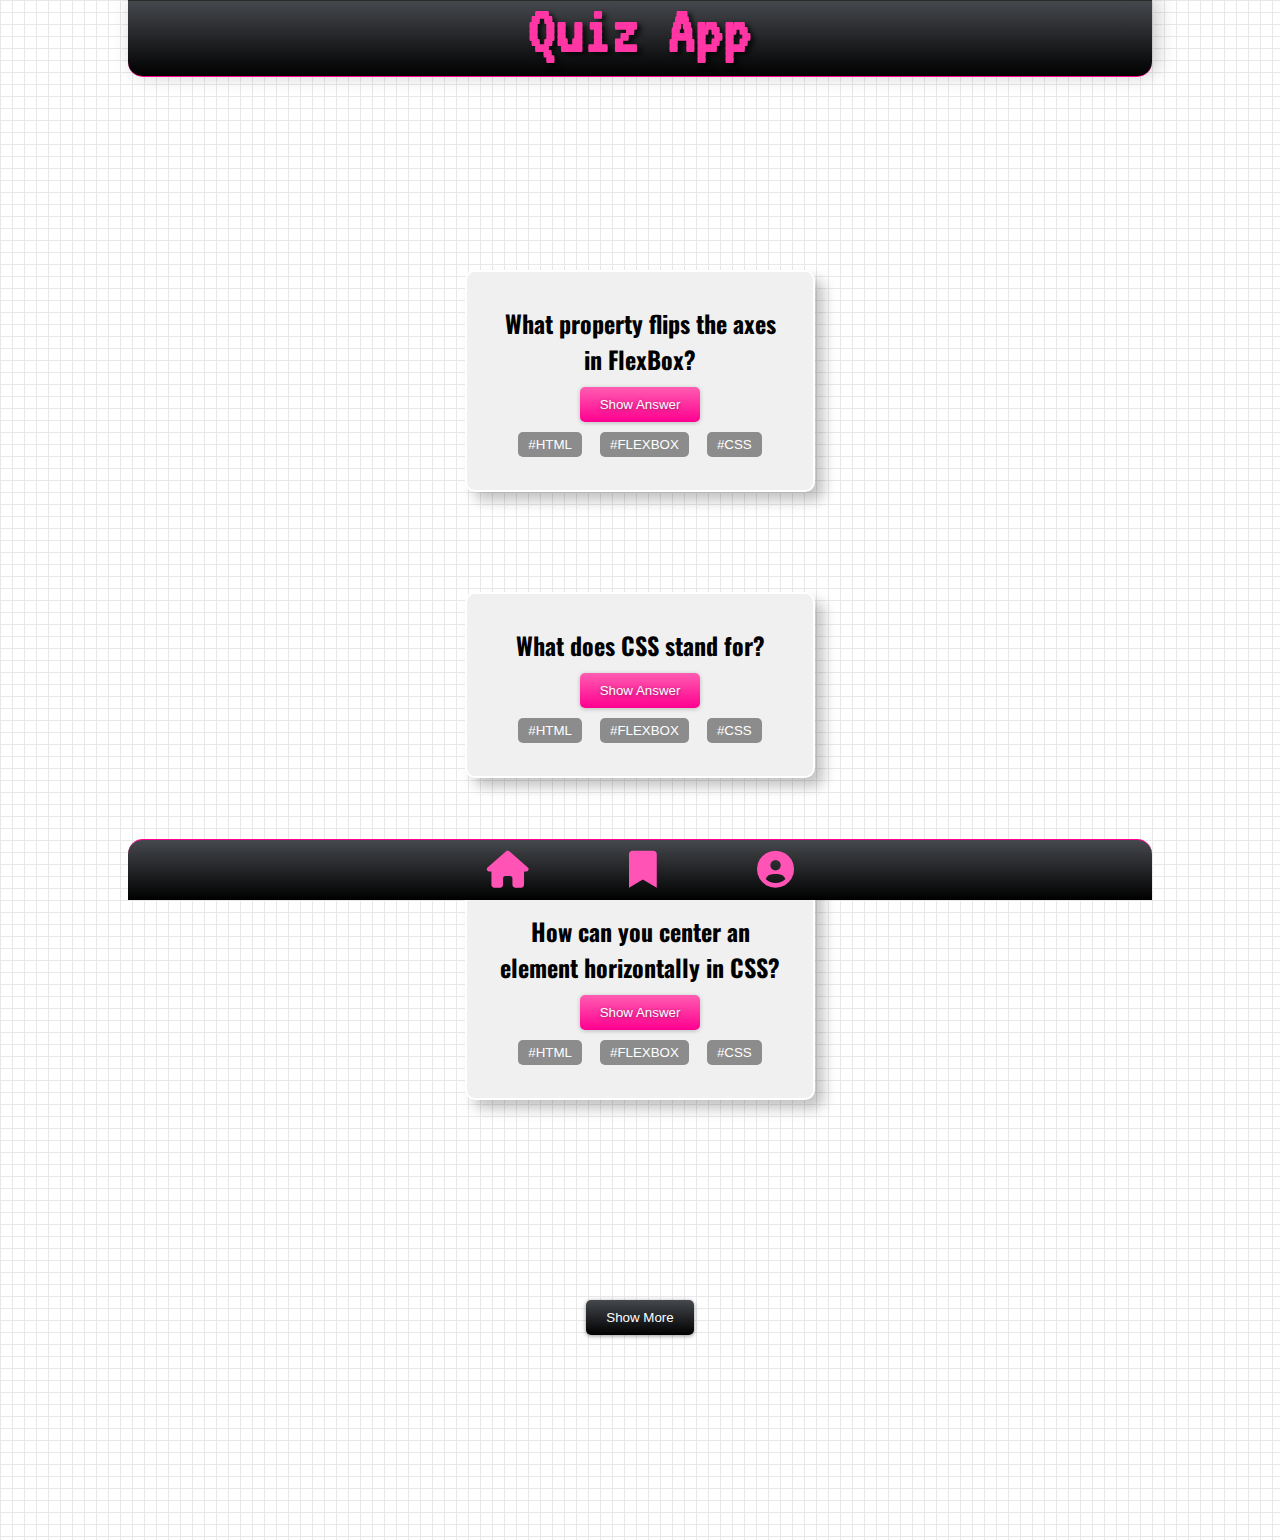
==== bookmarks.html @ eb5943c3 "profile page" ====
<!DOCTYPE html>
<html lang="en">
  <head>
    <meta charset="UTF-8" />
    <meta name="viewport" content="width=device-width, initial-scale=1.0" />
    <link rel="stylesheet" href="style.css" />
    <link rel="preconnect" href="https://fonts.googleapis.com" />
    <link rel="preconnect" href="https://fonts.gstatic.com" crossorigin />
    <link
      href="https://fonts.googleapis.com/css2?family=VT323&display=swap"
      rel="stylesheet"
    />
    <link rel="preconnect" href="https://fonts.googleapis.com">
<link rel="preconnect" href="https://fonts.gstatic.com" crossorigin>
<link href="https://fonts.googleapis.com/css2?family=Oswald:wght@300&family=VT323&display=swap" rel="stylesheet">


<link rel="stylesheet" href="https://cdnjs.cloudflare.com/ajax/libs/font-awesome/6.0.0-beta3/css/all.min.css">

    <title>Quiz App</title>
  </head>
  <body>
    <header>
        <h1>Quiz App</h1>
    </header>

    <main>
        <article class="card">
            <h2>What property flips the axes in FlexBox?</h2>
            <button class="btn-answer">Show Answer</button>
            <div class="category-btns">
                <button class="category-btn">#HTML</button>
                <button class="category-btn">#FLEXBOX</button>
                <button class="category-btn">#CSS</button>
            </div>
        </article>

        <article class="card">
            <h2>What does CSS stand for?</h2>
            <button class="btn-answer">Show Answer</button>
            <div class="category-btns">
                <button class="category-btn">#HTML</button>
                <button class="category-btn">#FLEXBOX</button>
                <button class="category-btn">#CSS</button>
            </div>
        </article>

        <article class="card">
    
            <h2>How can you center an element horizontally in CSS?</h2>
            <button class="btn-answer">Show Answer</button>
            <div class="category-btns">
                <button class="category-btn">#HTML</button>
                <button class="category-btn">#FLEXBOX</button>
                <button class="category-btn">#CSS</button>
            </div>
        </article>
    </main>

    <section class="show-more">
        <button class="btn-show">Show More</button>
    </section>

    <footer>
        <div class="icon">
            <a href="/" class=""><i class="fa-solid fa-house"></i></a>
        </div>
        <div class="icon">
            <a href="/bookmarks.html" class=""><i class="fa-solid fa-bookmark"></i></a>
        </div>
        <div class="icon">
            <a href="/profile.html" class=""> <i class="fa-solid fa-circle-user"></i> </a>
        </div>
    </footer>
  </body>
</html>
---- style.css ----
* {
    box-sizing: border-box;
    margin: 0;
    padding: 0;
}

body {
    background-color: #ffffff;
    background-image: linear-gradient(#e8e8e8 0.6000000000000001px, transparent 0.6000000000000001px), linear-gradient(to right, #e8e8e8 0.6000000000000001px, #ffffff 0.6000000000000001px);
    background-size: 12px 12px;
    display: flex;
    flex-direction: column;
    min-height: 100vh;
    justify-content: space-between;
    overflow-x: hidden;
}

h1 {
    text-align: center;
    font-family: 'VT323', monospace;
}

h2 {
    font-family: 'Oswald', sans-serif;
}

.profile_h2{
    font-family: 'VT323', monospace;
    font-size: 55px;
    text-align: center;
    color: #ff36a4;
    text-shadow:  2px 2px 0 #000;
}

.bookmark {
    position: absolute;
    top: -10px;
    right: -10px;
    background-color: #f00;
    color: #fff;
    padding: 5px 10px;
    border-radius: 50%;
    cursor: pointer;
}

header {
    width: 80vw;
    height: 77px;
    position: fixed;
    color: #ff36a4;
    padding: 2px 0 20px 0;
    text-shadow: 4px 3px 5px #000000b5;
    font-size: 35px;
    text-align: center;
    display: flex;
    align-items: center;
    justify-content: center;
    margin: 0 auto;
    border-bottom-left-radius: 15px;
    border-bottom-right-radius: 15px;
    box-shadow: 5px -2px 19px #00000039;
    left: 50%;
    transform: translateX(-50%);
    background: linear-gradient(to bottom,  #45484d 0%,#000000 100%);
    border-bottom: 1px solid #ff0090;
    border-top: 1px solid #2b2b2b;
}



main {
    display: flex;
    flex-direction:column;
    align-items: center;
    justify-content: center;
    height: 100vh;
    margin-top: 235px;
}

#main_profile {
  
    height: 70vh;
   
}

.card {
    background: url("https://rene-huber.site/bookmark_filled.png") top right  no-repeat;
    background-size: 30px;
    display: flex;
    flex-direction: column; 
    justify-content: space-between; 
    align-items: center; 
    width: 350px;
    height: 921px!important;
    text-align: center;
    background-color: #f0f0f0;
    padding: 33px;
    border-radius: 10px;
    box-shadow: 9px 9px 13px rgb(0 0 0 / 23%);
    margin: 50px;
    border: 2px solid #FFF;
}


.buttons {
    display: flex;
    justify-content:center;
    gap: 3%;
    width: 100%;
    margin: 21px 0;
}


.show-more {
    font-size: 20px;
text-align: center;
    height: 80px;
    width: 200px;
    margin: 155px auto 170px auto;
}

.btn-show {
    background: linear-gradient(to bottom,  #45484d 0%,#000000 100%);
    color: #fff;
    border: none;
    padding: 10px 20px;
    border-radius: 5px;
    cursor: pointer;
    margin: 10px;
    box-shadow: 0px 1px 4px rgba(0,0,0,0.43);
}

.btn-answer {
    background: linear-gradient(to bottom,  #ff5db1 0%,#ff0090 100%);
    color: #fff;
    border: none;
    padding: 10px 20px;
    border-radius: 5px;
    cursor: pointer;
    margin: 10px;
    box-shadow: 0px 1px 4px rgba(0,0,0,0.23);
    text-shadow: 0px 1px 4px rgba(0,0,0,0.43);
}

.btn-answer:hover {
    background: linear-gradient(to bottom,  #ff0090 0%,#ff2da0 100%);
    box-shadow: 0px 1px 7px rgba(0,0,0,0.43);
}

.category-btns {
    display: flex;
    justify-content: space-around;
}

.category-btn {
    background-color: #8c8c8c;
    color: #fff;
    border: none;
    padding: 5px 10px;
    border-radius: 5px;
    cursor: pointer;
    margin: 0 9px;
}

footer {
    display: flex;
    justify-content: center;
    align-items: center;
    width: 80vw;
    height: 61px;
    color: #fff;
    padding: 10px;
    position: fixed;
    bottom: 0;
    left: 50%;
    transform: translateX(-50%);
    background: linear-gradient(to bottom,  #45484d 0%,#000000 100%);
    border-top-left-radius: 15px;
    border-top-right-radius: 15px;
    border-top: 1px solid #ff0090;
}

.icon {
    display: flex;
    align-items: center;
    margin: 0 50px;
}

.icon a {
    font-size: 37px;
    color: #ff53b6;
}

.icon:hover {
    transform: scale(1.2);
    transition: 0.3s;
}


.profile img {
    width: 250px;
    height: auto;
    margin: 0 50px;
    border-radius: 55px;
}
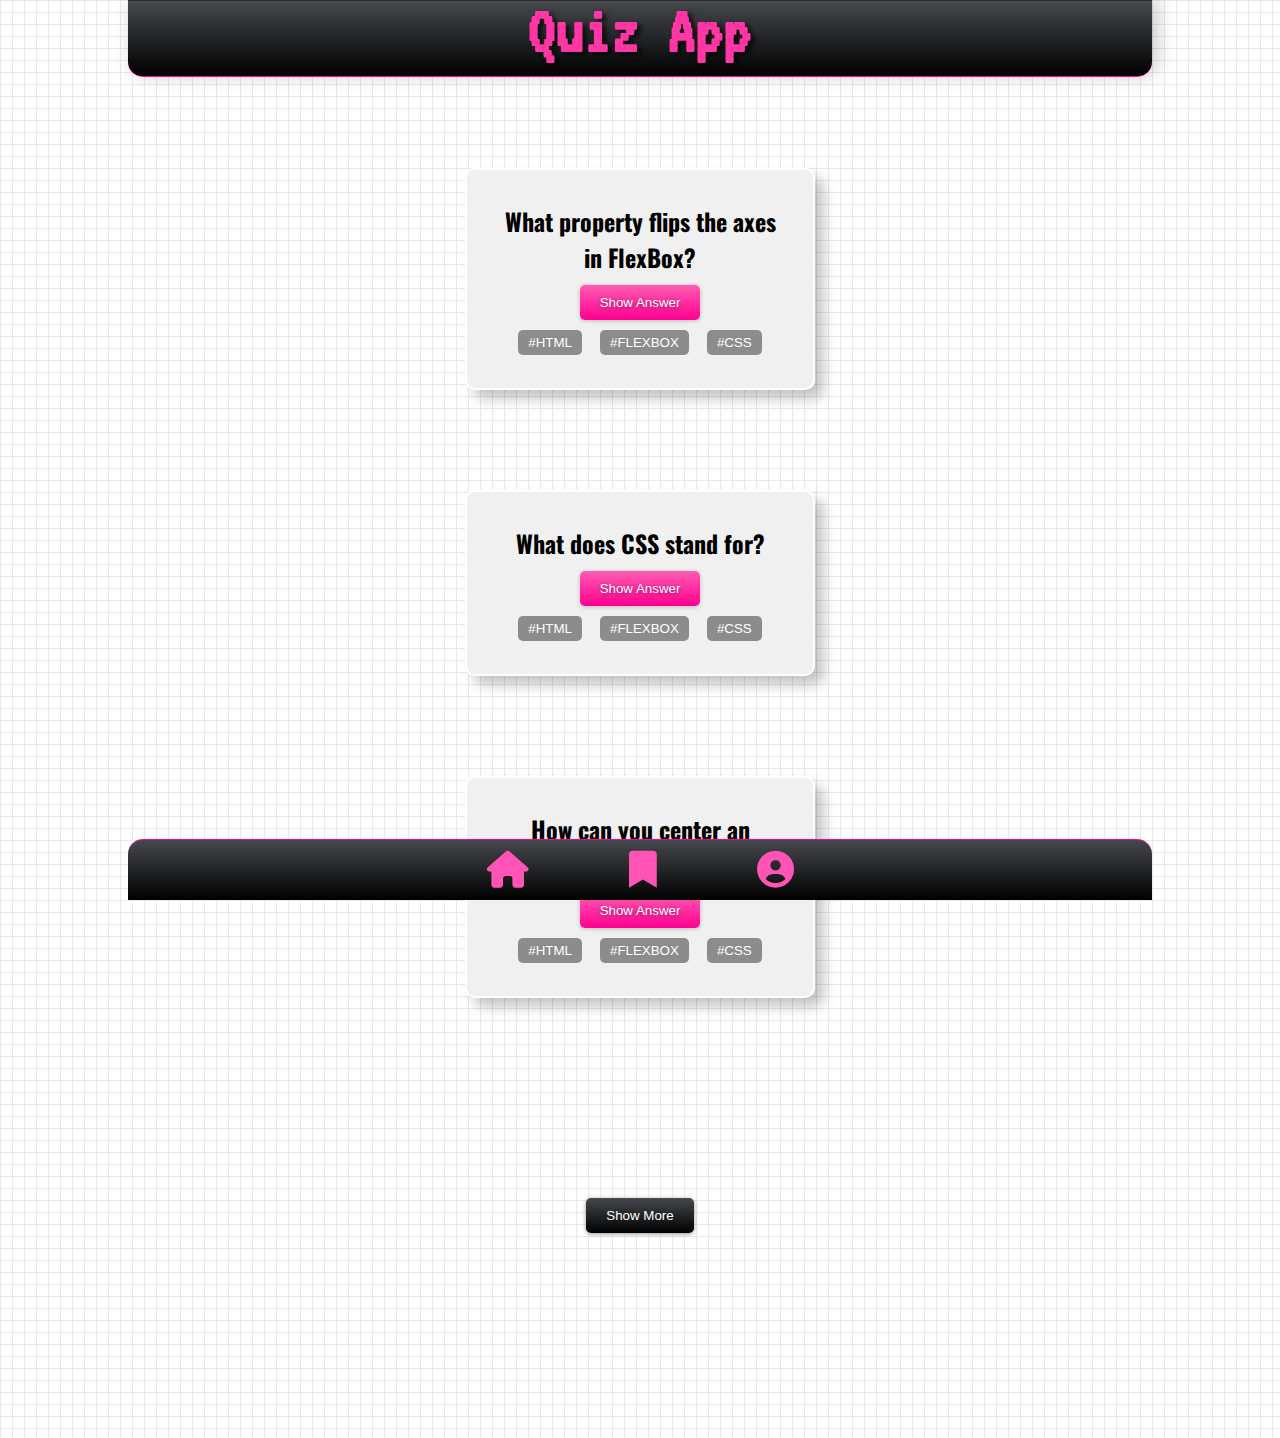
==== commit 9173ec97: "primero" ====
--- a/bookmarks.html
+++ b/bookmarks.html
@@ -25,7 +25,7 @@
     </header>
 
     <main>
-        <article class="card">
+        <section class="card card_bk_book">
             <h2>What property flips the axes in FlexBox?</h2>
             <button class="btn-answer">Show Answer</button>
             <div class="category-btns">
@@ -33,9 +33,9 @@
                 <button class="category-btn">#FLEXBOX</button>
                 <button class="category-btn">#CSS</button>
             </div>
-        </article>
+        </section>
 
-        <article class="card">
+        <section class="card card_bk_book">
             <h2>What does CSS stand for?</h2>
             <button class="btn-answer">Show Answer</button>
             <div class="category-btns">
@@ -43,9 +43,9 @@
                 <button class="category-btn">#FLEXBOX</button>
                 <button class="category-btn">#CSS</button>
             </div>
-        </article>
+        </section>
 
-        <article class="card">
+        <section class="card card_bk_book">
     
             <h2>How can you center an element horizontally in CSS?</h2>
             <button class="btn-answer">Show Answer</button>
@@ -54,7 +54,7 @@
                 <button class="category-btn">#FLEXBOX</button>
                 <button class="category-btn">#CSS</button>
             </div>
-        </article>
+        </section>
     </main>
 
     <section class="show-more">
--- a/style.css
+++ b/style.css
@@ -44,6 +44,7 @@
 }
 
 header {
+    z-index: 999 ;
     width: 80vw;
     height: 77px;
     position: fixed;
@@ -74,7 +75,7 @@
     align-items: center;
     justify-content: center;
     height: 100vh;
-    margin-top: 235px;
+  margin-top: 133px;
 }
 
 #main_profile {
@@ -83,9 +84,20 @@
    
 }
 
+.hidden {
+    display: none;
+  }
+
+/* .card_bk_book {background: url("https://rene-huber.site/bookmark_filled.png") top right  no-repeat;
+    background-size: 30px;}
+.card_bk_home {background: url("https://rene-huber.site/bookmark_filled2.png") top right  no-repeat;
+    background-size: 30px;} */
+
+
+
+
 .card {
-    background: url("https://rene-huber.site/bookmark_filled.png") top right  no-repeat;
-    background-size: 30px;
+    
     display: flex;
     flex-direction: column; 
     justify-content: space-between; 
@@ -99,7 +111,25 @@
     box-shadow: 9px 9px 13px rgb(0 0 0 / 23%);
     margin: 50px;
     border: 2px solid #FFF;
-}
+    position: relative;
+}
+
+.bookmarks {
+    position: absolute;
+    right: 8px;
+    top: -1px;
+    font-size: 33px;
+    color: #ccc;
+    text-shadow: 1px 1px 1px #000;
+    transition: color 0.53s, text-shadow 0.53s;
+}
+.bookmarks:hover {color: #ceafc0;}
+
+.bookmarks_active {
+    color: #e22d90!important;
+  
+}
+
 
 
 .buttons {
@@ -203,3 +233,12 @@
     margin: 0 50px;
     border-radius: 55px;
 }
+
+.bookmarks {
+    position: absolute;
+    right: 8px;
+    top: -4px;
+    font-size: 33px;
+    color: #ccc;
+    text-shadow: 1px 1px 1px #000;
+}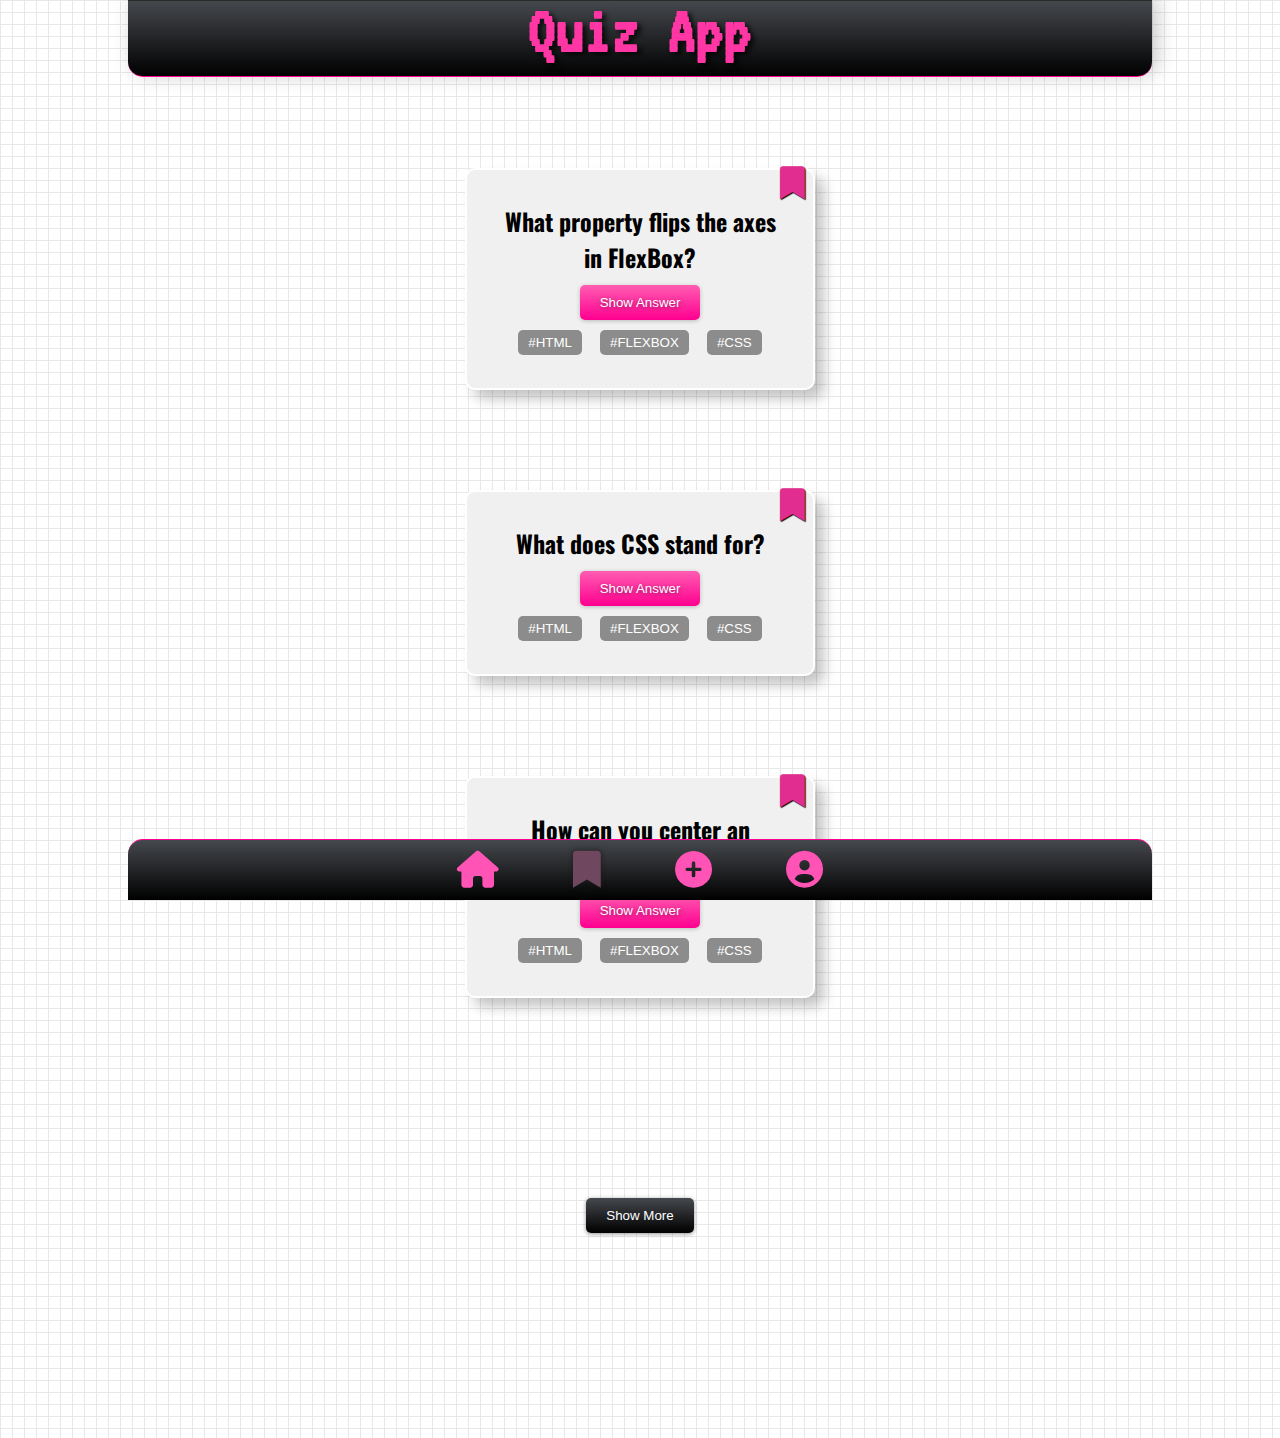
==== commit 85ec58af: "upload one - need css" ====
--- a/bookmarks.html
+++ b/bookmarks.html
@@ -10,67 +10,112 @@
       href="https://fonts.googleapis.com/css2?family=VT323&display=swap"
       rel="stylesheet"
     />
-    <link rel="preconnect" href="https://fonts.googleapis.com">
-<link rel="preconnect" href="https://fonts.gstatic.com" crossorigin>
-<link href="https://fonts.googleapis.com/css2?family=Oswald:wght@300&family=VT323&display=swap" rel="stylesheet">
+    <link rel="preconnect" href="https://fonts.googleapis.com" />
+    <link rel="preconnect" href="https://fonts.gstatic.com" crossorigin />
+    <link
+      href="https://fonts.googleapis.com/css2?family=Oswald:wght@300&family=VT323&display=swap"
+      rel="stylesheet"
+    />
 
-
-<link rel="stylesheet" href="https://cdnjs.cloudflare.com/ajax/libs/font-awesome/6.0.0-beta3/css/all.min.css">
+    <link
+      rel="stylesheet"
+      href="https://cdnjs.cloudflare.com/ajax/libs/font-awesome/6.0.0-beta3/css/all.min.css"
+    />
 
     <title>Quiz App</title>
   </head>
   <body>
     <header>
-        <h1>Quiz App</h1>
+      <h1>Quiz App</h1>
     </header>
 
     <main>
-        <section class="card card_bk_book">
-            <h2>What property flips the axes in FlexBox?</h2>
-            <button class="btn-answer">Show Answer</button>
-            <div class="category-btns">
-                <button class="category-btn">#HTML</button>
-                <button class="category-btn">#FLEXBOX</button>
-                <button class="category-btn">#CSS</button>
-            </div>
-        </section>
+      <section class="card">
+        <a href="#" class="bookmarks activeBookmarks" data-js="toggle_bookmark">
+          <i class="fa-solid fa-bookmark"></i>
+        </a>
 
-        <section class="card card_bk_book">
-            <h2>What does CSS stand for?</h2>
-            <button class="btn-answer">Show Answer</button>
-            <div class="category-btns">
-                <button class="category-btn">#HTML</button>
-                <button class="category-btn">#FLEXBOX</button>
-                <button class="category-btn">#CSS</button>
-            </div>
-        </section>
+        <h2>What property flips the axes in FlexBox?</h2>
 
-        <section class="card card_bk_book">
-    
-            <h2>How can you center an element horizontally in CSS?</h2>
-            <button class="btn-answer">Show Answer</button>
-            <div class="category-btns">
-                <button class="category-btn">#HTML</button>
-                <button class="category-btn">#FLEXBOX</button>
-                <button class="category-btn">#CSS</button>
-            </div>
-        </section>
+        <button class="btn-answer" data-js="toggle_answer">Show Answer</button>
+
+        <div class="category-btns">
+          <button class="category-btn">#HTML</button>
+          <button class="category-btn">#FLEXBOX</button>
+          <button class="category-btn">#CSS</button>
+        </div>
+
+        <div class="answer hidden">
+          <p>
+            Lorem Ipsum is simply dummy text of the printing and typesetting
+            industry.
+          </p>
+        </div>
+      </section>
+
+      <section class="card">
+        <a href="#" class="bookmarks activeBookmarks"
+          ><i class="fa-solid fa-bookmark"></i
+        ></a>
+        <h2>What does CSS stand for?</h2>
+        <button class="btn-answer" data-js="toggle_answer">Show Answer</button>
+        <div class="category-btns">
+          <button class="category-btn">#HTML</button>
+          <button class="category-btn">#FLEXBOX</button>
+          <button class="category-btn">#CSS</button>
+        </div>
+        <div class="answer hidden">
+          <p>
+            Lorem Ipsum is simply dummy text of the printing and typesetting
+            industry.
+          </p>
+        </div>
+      </section>
+
+      <section class="card">
+        <a href="#" class="bookmarks activeBookmarks"
+          ><i class="fa-solid fa-bookmark"></i
+        ></a>
+        <h2>How can you center an element horizontally in CSS?</h2>
+        <button class="btn-answer" data-js="toggle_answer">Show Answer</button>
+        <div class="category-btns">
+          <button class="category-btn">#HTML</button>
+          <button class="category-btn">#FLEXBOX</button>
+          <button class="category-btn">#CSS</button>
+        </div>
+        <div class="answer hidden">
+          <p>
+            Lorem Ipsum is simply dummy text of the printing and typesetting
+            industry.
+          </p>
+        </div>
+      </section>
     </main>
 
     <section class="show-more">
-        <button class="btn-show">Show More</button>
+      <button class="btn-show">Show More</button>
     </section>
 
     <footer>
-        <div class="icon">
-            <a href="/" class=""><i class="fa-solid fa-house"></i></a>
-        </div>
-        <div class="icon">
-            <a href="/bookmarks.html" class=""><i class="fa-solid fa-bookmark"></i></a>
-        </div>
-        <div class="icon">
-            <a href="/profile.html" class=""> <i class="fa-solid fa-circle-user"></i> </a>
-        </div>
+      <div class="icon">
+        <a href="/" class=""><i class="fa-solid fa-house"></i></a>
+      </div>
+      <div class="icon icon_active">
+        <a href="/bookmarks.html" class=""
+          ><i class="fa-solid fa-bookmark"></i
+        ></a>
+      </div>
+      <div class="icon">
+        <a href="/form.html" class="">
+          <i class="fa-solid fa-circle-plus"></i>
+        </a>
+      </div>
+      <div class="icon">
+        <a href="/profile.html" class="">
+          <i class="fa-solid fa-circle-user"></i>
+        </a>
+      </div>
     </footer>
+    <script src="./js/index.js"></script>
   </body>
 </html>
--- a/style.css
+++ b/style.css
@@ -4,6 +4,7 @@
     padding: 0;
 }
 
+
 body {
     background-color: #ffffff;
     background-image: linear-gradient(#e8e8e8 0.6000000000000001px, transparent 0.6000000000000001px), linear-gradient(to right, #e8e8e8 0.6000000000000001px, #ffffff 0.6000000000000001px);
@@ -14,6 +15,13 @@
     justify-content: space-between;
     overflow-x: hidden;
 }
+
+.dark-mode{
+    background-color: #0c0c0c!important;
+    background-image: none!important;
+    background-size: 12px 12px;
+    color: #FFF;
+  }
 
 h1 {
     text-align: center;
@@ -88,6 +96,25 @@
     display: none;
   }
 
+
+ .answer {margin: 21px 0;
+    height: fit-content;
+    z-index: 999;
+    width: 100%;
+    padding: 19px 34px;
+    background-color: #fff;
+    border-radius: 25px;
+    box-shadow: 9px 9px 13px rgb(0 0 0 / 23%);
+    text-align: left;
+    font-size: 17px;
+    color: #000;
+   
+    transition: all 0.3s ease-in-out;
+    
+   
+    
+ } 
+
 /* .card_bk_book {background: url("https://rene-huber.site/bookmark_filled.png") top right  no-repeat;
     background-size: 30px;}
 .card_bk_home {background: url("https://rene-huber.site/bookmark_filled2.png") top right  no-repeat;
@@ -103,7 +130,7 @@
     justify-content: space-between; 
     align-items: center; 
     width: 350px;
-    height: 921px!important;
+    height: 321px;
     text-align: center;
     background-color: #f0f0f0;
     padding: 33px;
@@ -112,6 +139,9 @@
     margin: 50px;
     border: 2px solid #FFF;
     position: relative;
+    transition: all 0.3s ease-in-out;
+
+    
 }
 
 .bookmarks {
@@ -129,7 +159,6 @@
     color: #e22d90!important;
   
 }
-
 
 
 .buttons {
@@ -213,13 +242,21 @@
 .icon {
     display: flex;
     align-items: center;
-    margin: 0 50px;
+    margin: 0 37px;
 }
 
 .icon a {
     font-size: 37px;
     color: #ff53b6;
 }
+
+.icon_active a {
+    font-size: 37px;
+    color: #6f475e!important;
+    text-shadow: 0px 0px 5px #1b1b1bf0
+}
+
+
 
 .icon:hover {
     transform: scale(1.2);
@@ -241,4 +278,22 @@
     font-size: 33px;
     color: #ccc;
     text-shadow: 1px 1px 1px #000;
+}
+.activeBookmarks {
+    position: absolute;
+    right: 8px;
+    top: -4px;
+    font-size: 33px;
+    color: #e22d90!important;
+    text-shadow: 1px 1px 1px #000;
+}
+
+
+.characters_left {
+    display: flex;
+    justify-content: flex-end;
+    
+    font-size: 12px;
+    color: #171717;
+    
 }